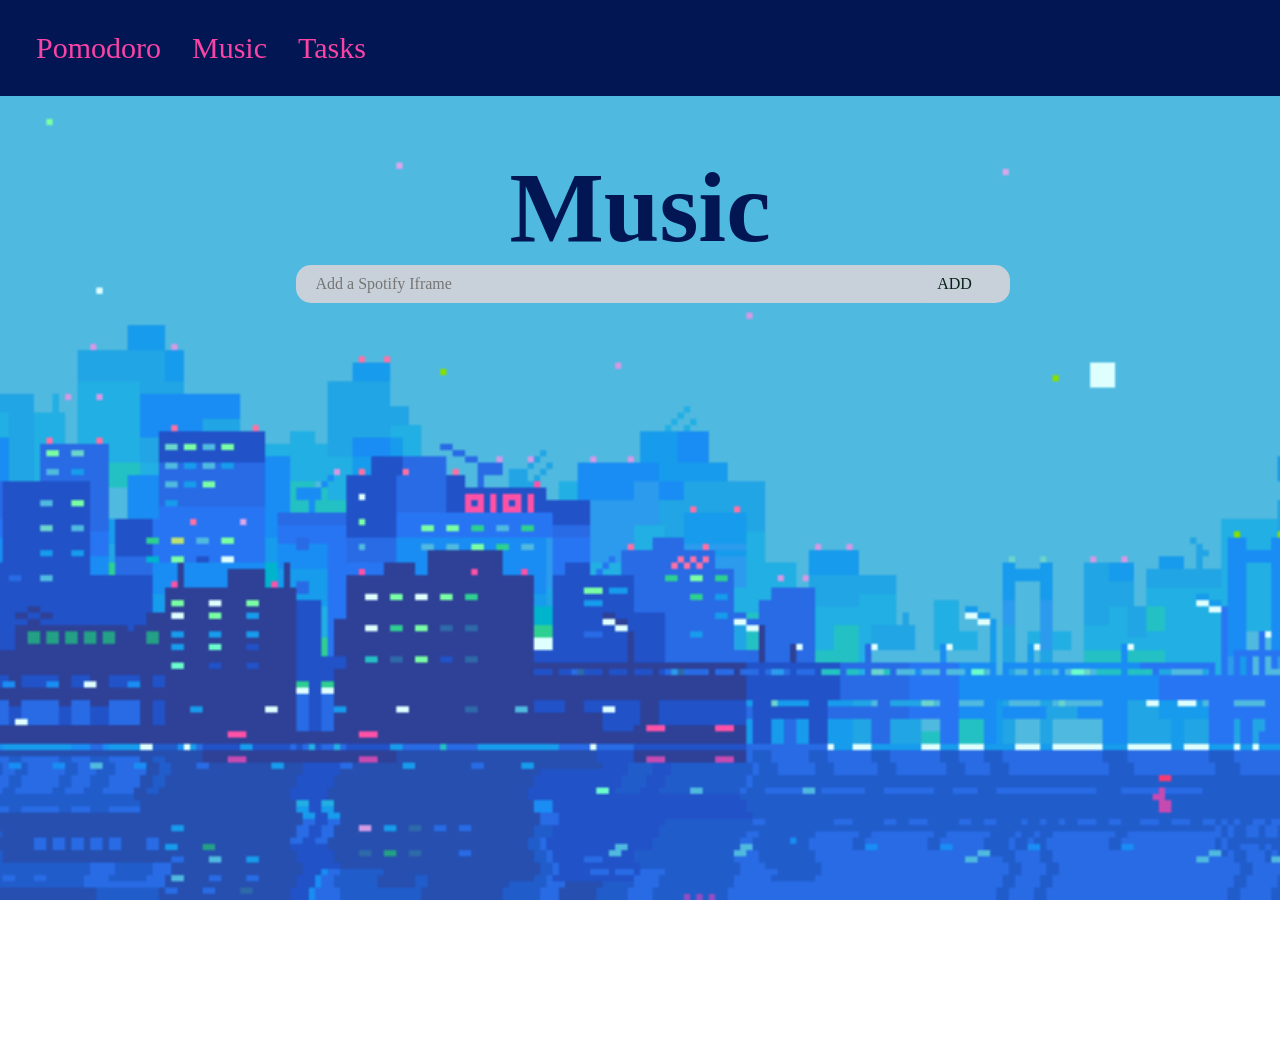
==== music.html @ a90e3724 "Feat(Added music link in music.html, added iframe in pomodoro and music) style(music box style chang" ====
<!DOCTYPE html>
<html lang="en">
    <head>
    
    <link rel="stylesheet" href="style.css">
    <meta name="viewport" content="width=device-width, initial-scale=1.0">
    <title>Music</title>
</head>



<body>
    <div class="thick-line">
        <button  class="main-button" id="pomodoro-button" href="index.html">Pomodoro</button>
        <button  class="main-button" id="music-button" href="music.html">Music</button>
        <button  class="main-button" id="tasks-button" href="tasks.html">Tasks</button>
    </div>


    <h1 class="h1-music">Music</h1>

    
    <center><div class="wrapper">
        <form autocomplete="off" id="spotify-form">
            <input id ="iframe-input" type="text" placeholder="Add a Spotify Iframe">
            <button class="add-iframe-button" type="submit">ADD</button>
        </form>
        <div class="music-box">
            <iframe id="embed-iframe" data-testid="embed-iframe" style="border-radius:12px" src="https://open.spotify.com/embed/track/2rWUPo6aFtDDD63CdY9XH2?utm_source=generator&si=4e4be27bb8ac4aad" width="100%" height="352" frameBorder="0" allowfullscreen="" allow="autoplay; clipboard-write; encrypted-media; fullscreen; picture-in-picture" loading="lazy"></iframe>
        </div>
    </div></center>
    
    


    





    
    <script src="music.js"></script>
</body>
</html>
---- style.css ----
@layer miku, line, pomodoro, musicbox, responsive;

@layer line{
    .thick-line{
        z-index: 2;
        border: 30px solid #021653;
        border-radius: 0px;
        margin-top: 0%;
        position: absolute;
        top: 0;
        left: 0;
        width: 100%;
        background-color: #021653;

    }
    .main-button{
        font-family: mikuthemefont;
        display: inline-block;
        font-size: 30px;
        margin-right: 15px;
        margin-left: 0px;
        margin-top: 0px;
        background-color: transparent;
        cursor: pointer;
        color:  #f944a5;
        border: 0px;
    }
}

@layer pomodoro{
    body {
      margin: 0;
      height: 100vh;
      background-image: url("images/backgrounds/pomodoro-background.gif");
      background-size: cover;
      background-position: center;
      background-repeat: no-repeat;
      background-attachment: fixed;
    }
    .box-blueish{
        position: relative;
        margin-top: -30px;
        background-color: #b9e8ee;
        border-radius: 20px;
        z-index: 1;
    }
    .grid-container-pomodoro{
        display: flex;
        margin-bottom: 50px;
        justify-content: center;
        display: grid;
        grid-template-columns: 700px;
        grid-template-rows: 400px;
        gap: 1em;
        grid-auto-rows: 1fr;
        grid-template-areas: 
        "box-1";
    }
    .pomodoro-h1{
        justify-content: center;
        display: flex;
        position: relative;
        margin-top: 95px;
        margin-bottom:45px;
        font-size: 150px;
        color: #021653;
        
        font-family: mikuthemefont;
    }
    .pomodoro-button{
        font-family: mikuthemefont;
        display: inline-block;
        background-color: #ffff;
        padding: 10px;
        padding-left:20px;
        padding-right: 20px;
        font-size: 50px;
        margin-right: 11px;
        margin-left: 15px;
        margin-top: -10px;
        border-radius: 15px;
        cursor: pointer;
        color: #021653;
        border: 5px solid #f944a5;
    }
    
}


@layer musicbox{ 
    
    
    .box-black{
    
        position: relative;
        margin-top: 20px;
        background-color: #019aff;
        border-radius: 20px;
        z-index: 9;

    }
    .iframe-pomodoro{
        margin-top: 0px;
        margin-bottom: 0px;
        width: 100%;
        height: 200px;
        z-index: 9;
 
    }
}

    .grid-container-music{
        display: flex;
        justify-content: center;
        display: grid;
        grid-template-columns: 400px;
        grid-template-rows: 150px;
        gap: 1em;
        grid-auto-rows: 1fr;
        grid-template-areas: 
        "box-2";
    }
    .music-box{
        justify-content: center;
        display: flex;
        position: relative;
        margin-top: 300px;
        margin-left: 200px;
        margin-right: 200px;
        margin-bottom: 50px;
    }
    
    



@layer responsive {
    @media (max-width: 56em) {
        .grid-container-music {
            grid-template-columns: 1fr;
        }
        .grid-container-pomodoro{
             grid-template-columns: 1fr;
        }
    }
    @font-face {
        font-family: mikuthemefont;
        src: url(fonts/Jua-Regular.ttf);
    }
    
}




.todo-h1{
    font-family: mikuthemefont;
    margin-bottom: 0px;
    justify-content: center;
    display: flex;
    position: relative;
    margin-top: 150px;
    font-size: 100px;
    color: #021653;
}
#todo-input{  
    font-family: mikuthemefont;
    display: inline-block;
    background-color: #c8d1d9;
    padding: 10px;
    padding-left:20px;
    padding-right: 20px;
    font-size: 16px;
    
    margin-left: 25px;
    margin-top: -10px;
    width: 600px;
    border-radius: 15px;
    cursor: pointer;
    color: rgb(7, 33, 25);
    border: 0px;
}
#todo-input:focus{
    
    outline: none;
}
#form{
    
    position: relative;
    margin-top: 5px;
    background-color: #3c3b3b;
    border-radius: 20px;
    z-index: 10;
}
#add-button{
    
    top: 0;
    right: 0;
}
.add-button{
    font-family: mikuthemefont;
    display: inline-block;
    background-color: #c8d1d9;
    padding: 10px;
    font-size: 16px;
    
    margin-left: -30px;
    
    width: 100px;
    padding-right: 20px;
    border-radius: 15px;
    cursor: pointer;
    color: rgb(7, 33, 25);
    border: 0px;
}
.todo{
    
    width: 600px;
    margin-bottom: 10px;
    padding: 0 16px;
    background-color: #c8d1d9;
    border-radius: 4px;
    display: flex;
    align-items: center;
}
.todo .todo-text{
   
    font-family: mikuthemefont;
    padding: 10px;
    padding-right: 0;
    flex-grow: 1;
}
.delete-button{
    padding: 3px;
    background: none;
    border: none;
    cursor: pointer;
    align-items: center;
    display: flex;
    justify-content: center;
}
.delete-button:hover svg{
    fill: red;
}
.delete-button svg{
    transition: 200ms ease;
}
.custom-checkbox{
    border: 2px solid #3e6180;
    border-radius: 50%;
    min-width: 20px;
    min-height: 20px;
    display: flex;
    justify-content: center;
    align-items: center;
    flex-shrink: 0;
}
input[type="checkbox"]:checked~ .custom-checkbox{
    background-color: #3e6180;
}   
input[type="checkbox"]:checked~ .custom-checkbox svg{
    fill: white;
}
input[type="checkbox"]:checked~ .todo-text{
    line-height: 1.2;
    color: #5e5b5b;
}
input[type="checkbox"]{
    display: none;
}


.music-box{
    margin-top: 50px;
}

.h1-music{
    font-family: mikuthemefont;
    margin-bottom: 0px;
    justify-content: center;
    display: flex;
    position: relative;
    margin-top: 150px;
    font-size: 100px;
    color: #021653;
}


#iframe-input {
    font-family: mikuthemefont;
    display: inline-block;
    background-color: #c8d1d9;
    padding: 10px;
    padding-left:20px;
    padding-right: 20px;
    font-size: 16px;
    
    margin-left: 25px;
    margin-top: -10px;
    width: 600px;
    border-radius: 15px;
    cursor: pointer;
    color: rgb(7, 33, 25);
    border: 0px;

}
#iframe-input:focus{
    
    outline: none;
}

.add-iframe-button {
    font-family: mikuthemefont;
    display: inline-block;
    background-color: #c8d1d9;
    padding: 10px;
    font-size: 16px;
    
    margin-left: -30px;
    
    width: 100px;
    padding-right: 20px;
    border-radius: 15px;
    cursor: pointer;
    color: rgb(7, 33, 25);
    border: 0px;
    
}
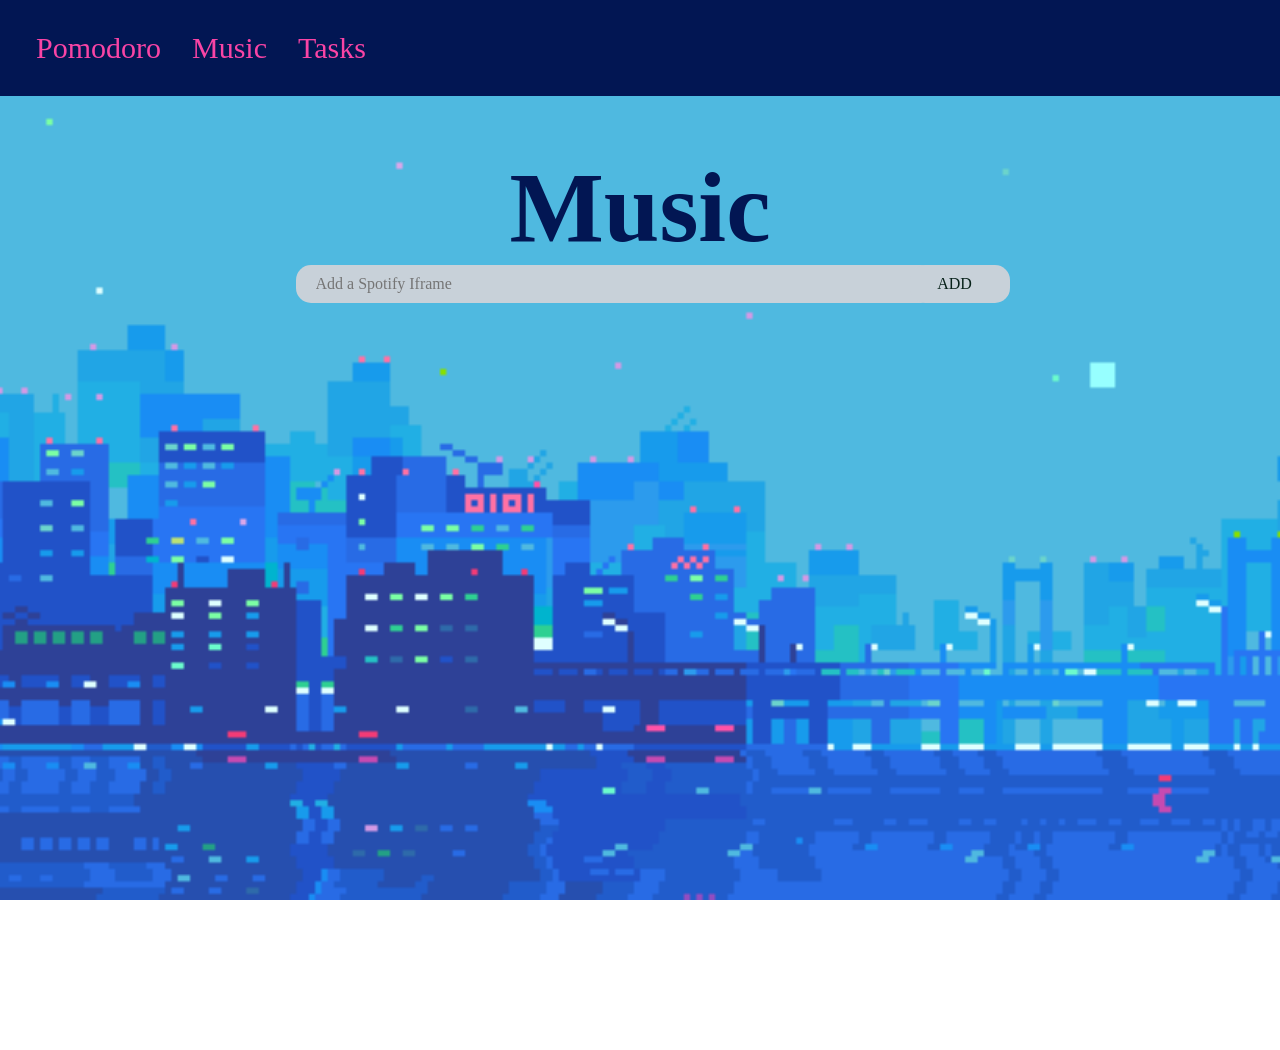
==== commit d9f2a6b2: "Style(changed highlight color) Final commit for shipping" ====
--- a/music.html
+++ b/music.html
@@ -18,7 +18,6 @@
 
 
     <h1 class="h1-music">Music</h1>
-
     
     <center><div class="wrapper">
         <form autocomplete="off" id="spotify-form">
--- a/style.css
+++ b/style.css
@@ -26,7 +26,6 @@
         border: 0px;
     }
 }
-
 @layer pomodoro{
     body {
       margin: 0;
@@ -40,7 +39,7 @@
     .box-blueish{
         position: relative;
         margin-top: -30px;
-        background-color: #b9e8ee;
+        background-color: #abf2ff;
         border-radius: 20px;
         z-index: 1;
     }
@@ -81,12 +80,10 @@
         border-radius: 15px;
         cursor: pointer;
         color: #021653;
-        border: 5px solid #f944a5;
-    }
-    
-}
-
-
+        border: 5px solid #e67ab8;
+    }
+    
+}
 @layer musicbox{ 
     
     
@@ -109,7 +106,9 @@
     }
 }
 
-    .grid-container-music{
+
+
+.grid-container-music{
         display: flex;
         justify-content: center;
         display: grid;
@@ -119,8 +118,8 @@
         grid-auto-rows: 1fr;
         grid-template-areas: 
         "box-2";
-    }
-    .music-box{
+}
+.music-box{
         justify-content: center;
         display: flex;
         position: relative;
@@ -128,12 +127,7 @@
         margin-left: 200px;
         margin-right: 200px;
         margin-bottom: 50px;
-    }
-    
-    
-
-
-
+}
 @layer responsive {
     @media (max-width: 56em) {
         .grid-container-music {
@@ -270,10 +264,12 @@
 }
 
 
+
+
+
 .music-box{
     margin-top: 50px;
 }
-
 .h1-music{
     font-family: mikuthemefont;
     margin-bottom: 0px;
@@ -284,8 +280,6 @@
     font-size: 100px;
     color: #021653;
 }
-
-
 #iframe-input {
     font-family: mikuthemefont;
     display: inline-block;
@@ -308,7 +302,6 @@
     
     outline: none;
 }
-
 .add-iframe-button {
     font-family: mikuthemefont;
     display: inline-block;
@@ -326,3 +319,11 @@
     border: 0px;
     
 }
+
+
+
+
+::selection {
+    background-color: #4fb9e0;
+    color: #2f4197;
+}
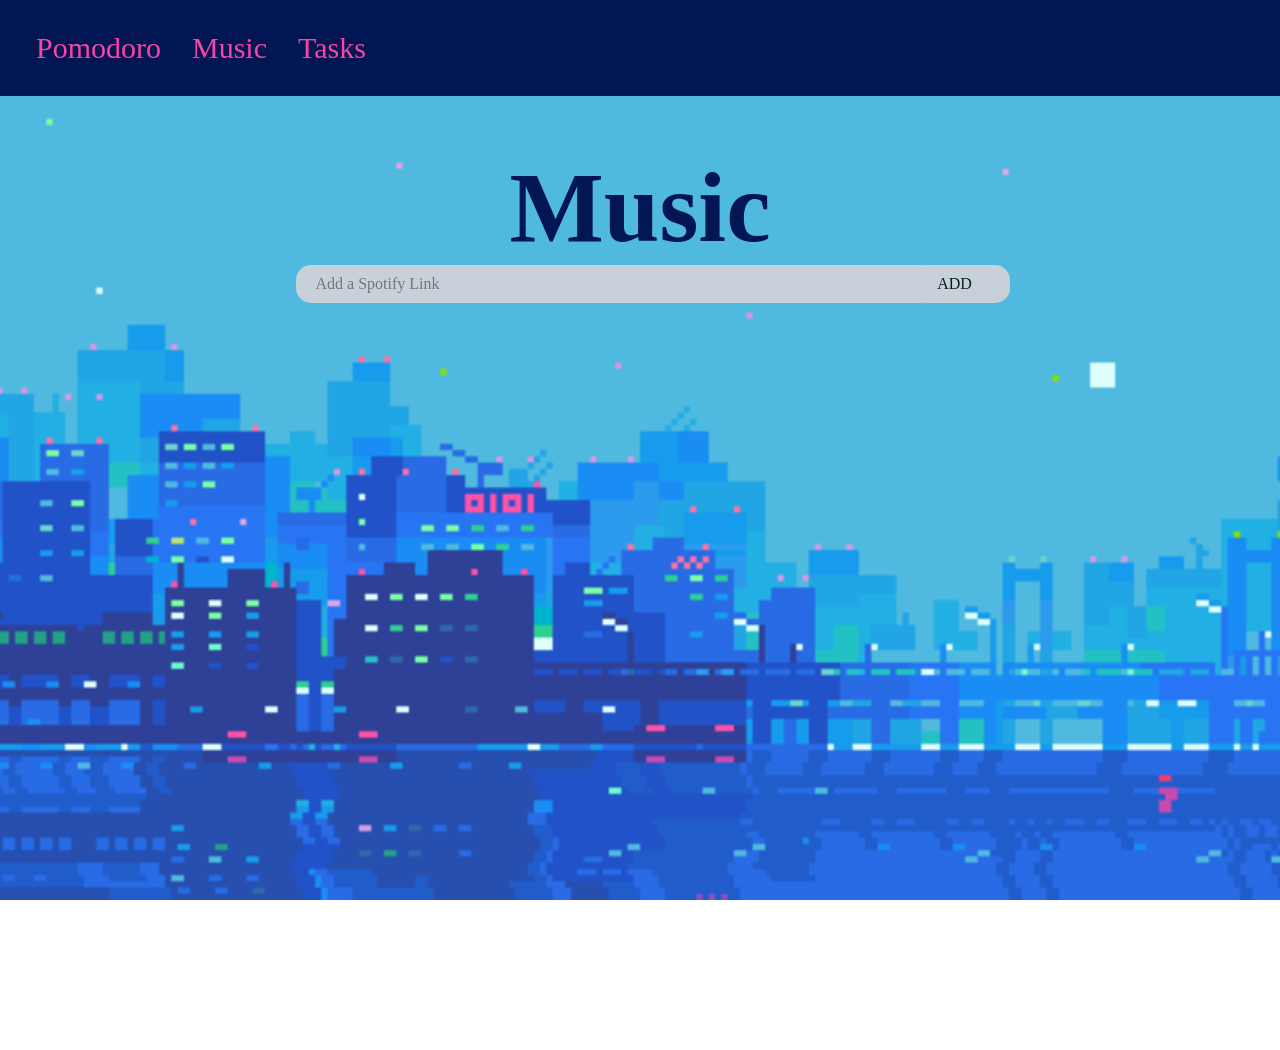
==== commit 58dea545: "Changed typo I need to change this because it may be a bit confusing about what should be pasted on " ====
--- a/music.html
+++ b/music.html
@@ -21,7 +21,7 @@
     
     <center><div class="wrapper">
         <form autocomplete="off" id="spotify-form">
-            <input id ="iframe-input" type="text" placeholder="Add a Spotify Iframe">
+            <input id ="iframe-input" type="text" placeholder="Add a Spotify Link">
             <button class="add-iframe-button" type="submit">ADD</button>
         </form>
         <div class="music-box">
